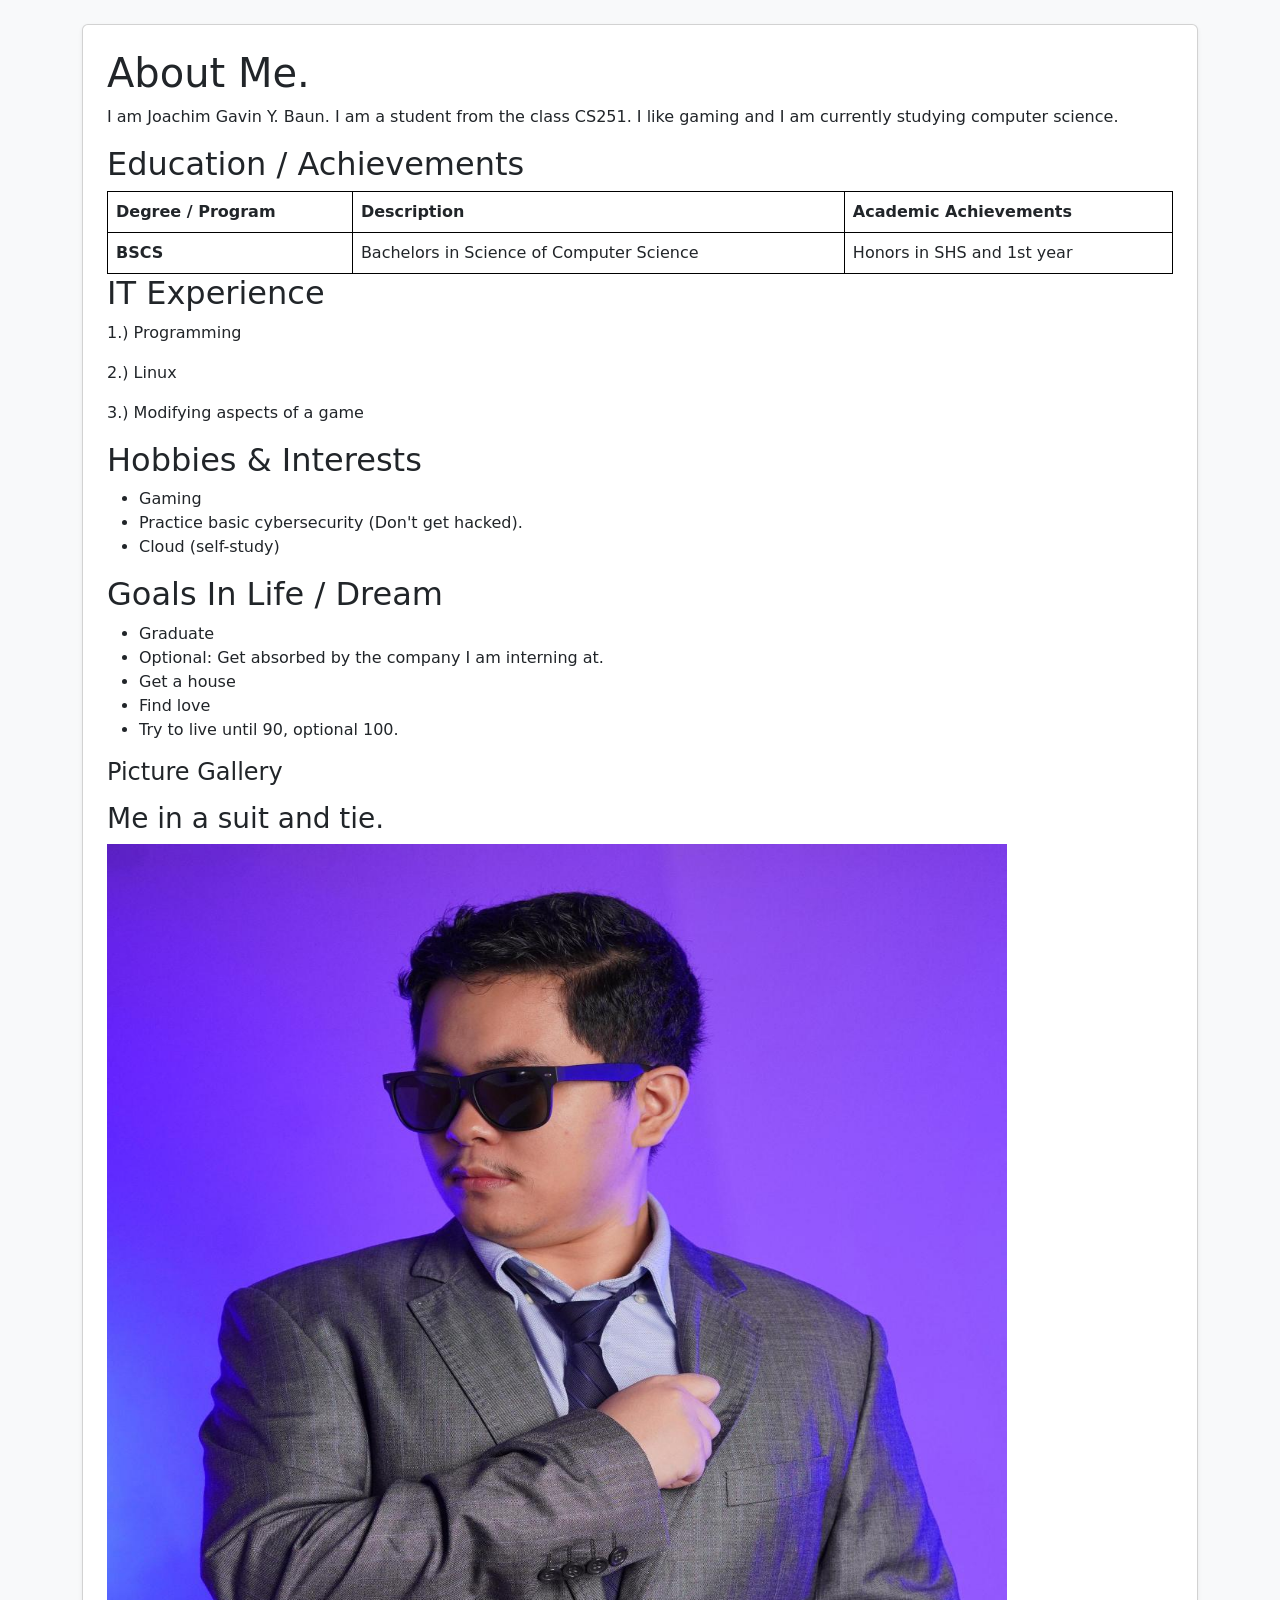
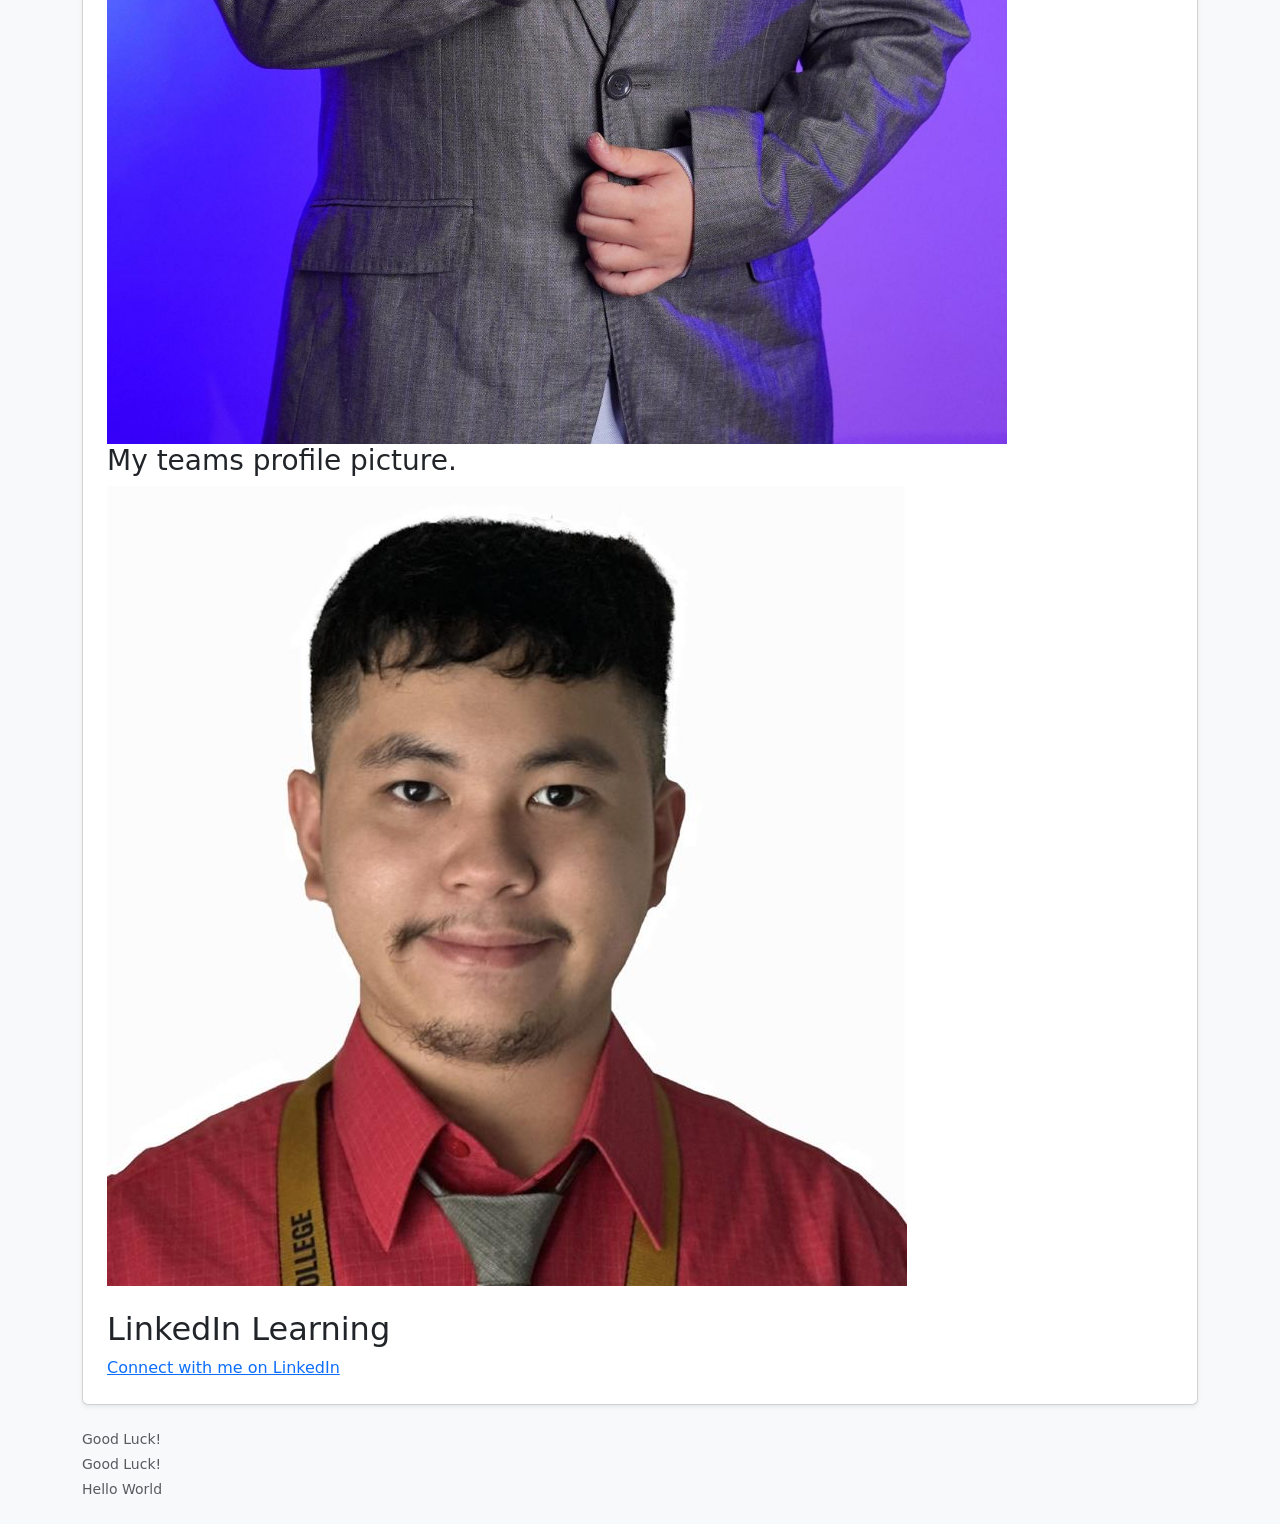
==== introduction/index.html @ b849bd5e "Add files via upload" ====
<!DOCTYPE html>
<html lang="en">
<head>
  <meta charset="utf-8">
  <meta name="viewport" content="width=device-width, initial-scale=1">
  <link href="https://cdn.jsdelivr.net/npm/bootstrap@5.3.8/dist/css/bootstrap.min.css" rel="stylesheet">
  <script src="https://cdn.jsdelivr.net/npm/bootstrap@5.3.8/dist/js/bootstrap.bundle.min.js"></script>
  <title>My Web Page</title>
 
 
 </head>
  <!-- Body Begin -->
<body class="bg-light">
<div class="wrapper">
  <div class="container my-4 wrapper">
    <div class="card shadow-sm p-4 profile_card">
    <!-- About Me Section -->
      <div class="section">
        <h1>About Me.</h1>
        <p>I am Joachim Gavin Y. Baun. I am a student from the class CS251. I like gaming and I am currently studying computer science.</p>
      </div>
      <!-- Education / Course Section -->
      <div class="section">
        <h2>Education / Achievements</h2>
      <table style="border-collapse: collapse; width: 100%;">
          <thead>
            <tr>
              <th style="border: 1px solid black; padding: 8px; text-align: left;">Degree / Program</th>
              <th style="border: 1px solid black; padding: 8px; text-align: left;">Description</th>
              <th style="border: 1px solid black; padding: 8px; text-align: left;">Academic Achievements</th>
            </tr>
          </thead>
          <tbody>
            <tr>
              <td style="border: 1px solid black; padding: 8px;"><strong>BSCS</strong></td>
              <td style="border: 1px solid black; padding: 8px;">Bachelors in Science of Computer Science</td>
              <td style="border: 1px solid black; padding: 8px;">Honors in SHS and 1st year</td>
            </tr>
          </tbody>
        </table>
      </div>
      <!-- IT Experience Section -->
      <div id="IT_experience">
        <h2>IT Experience</h2>
        <p>1.) Programming</p>
        <p>2.) Linux</p>
        <p>3.) Modifying aspects of a game</p>
      </div>
      <!-- Hobbies Section -->
      <div>

        <h2>Hobbies & Interests</h2>
          <ul>
            <li>Gaming</li>
            <li>Practice basic cybersecurity (Don't get hacked).</li>
            <li>Cloud (self-study)</li>
          </ul>
      </div>
      <!-- Goals Section -->
      <div>
      <h2>Goals In Life / Dream</h2>
      <ul>
        <li>Graduate</li>
        <li>Optional: Get absorbed by the company I am interning at.</li>
        <li>Get a house</li>
        <li>Find love</li>
        <li>Try to live until 90, optional 100.</li>
      </ul>
      </div>
      <!-- Picture Gallery -->
      <div class="mb-4">
        <h2 class="h4 mb-3">Picture Gallery</h2>
        <div class="col-md-6">
          <h3>Me in a suit and tie.</h3>
          <img src="images/Suit_Tie.jpg" alt="Profile photo of suit and tie" width="900" height="1200">
        </div>
        <div class="col-md-6">
          <h3>My teams profile picture.</h3>
          <img src="images/image_(3).jpg" alt="My Profile Picture on Teams">
        </div>
      </div>

      <div>
        <h2>LinkedIn Learning</h2>
        <a href="https://www.linkedin.com/feed/" target="_blank">Connect with me on LinkedIn</a>
      </div>
    </div>
  </div>
</div>
<div class="container pb-4 text-muted small">
  <p class="mb-1">Good Luck!</p>
  <div class="mb-1">Good Luck!</div>
  <span>Hello World</span>
</div>

  
</body>
</html>
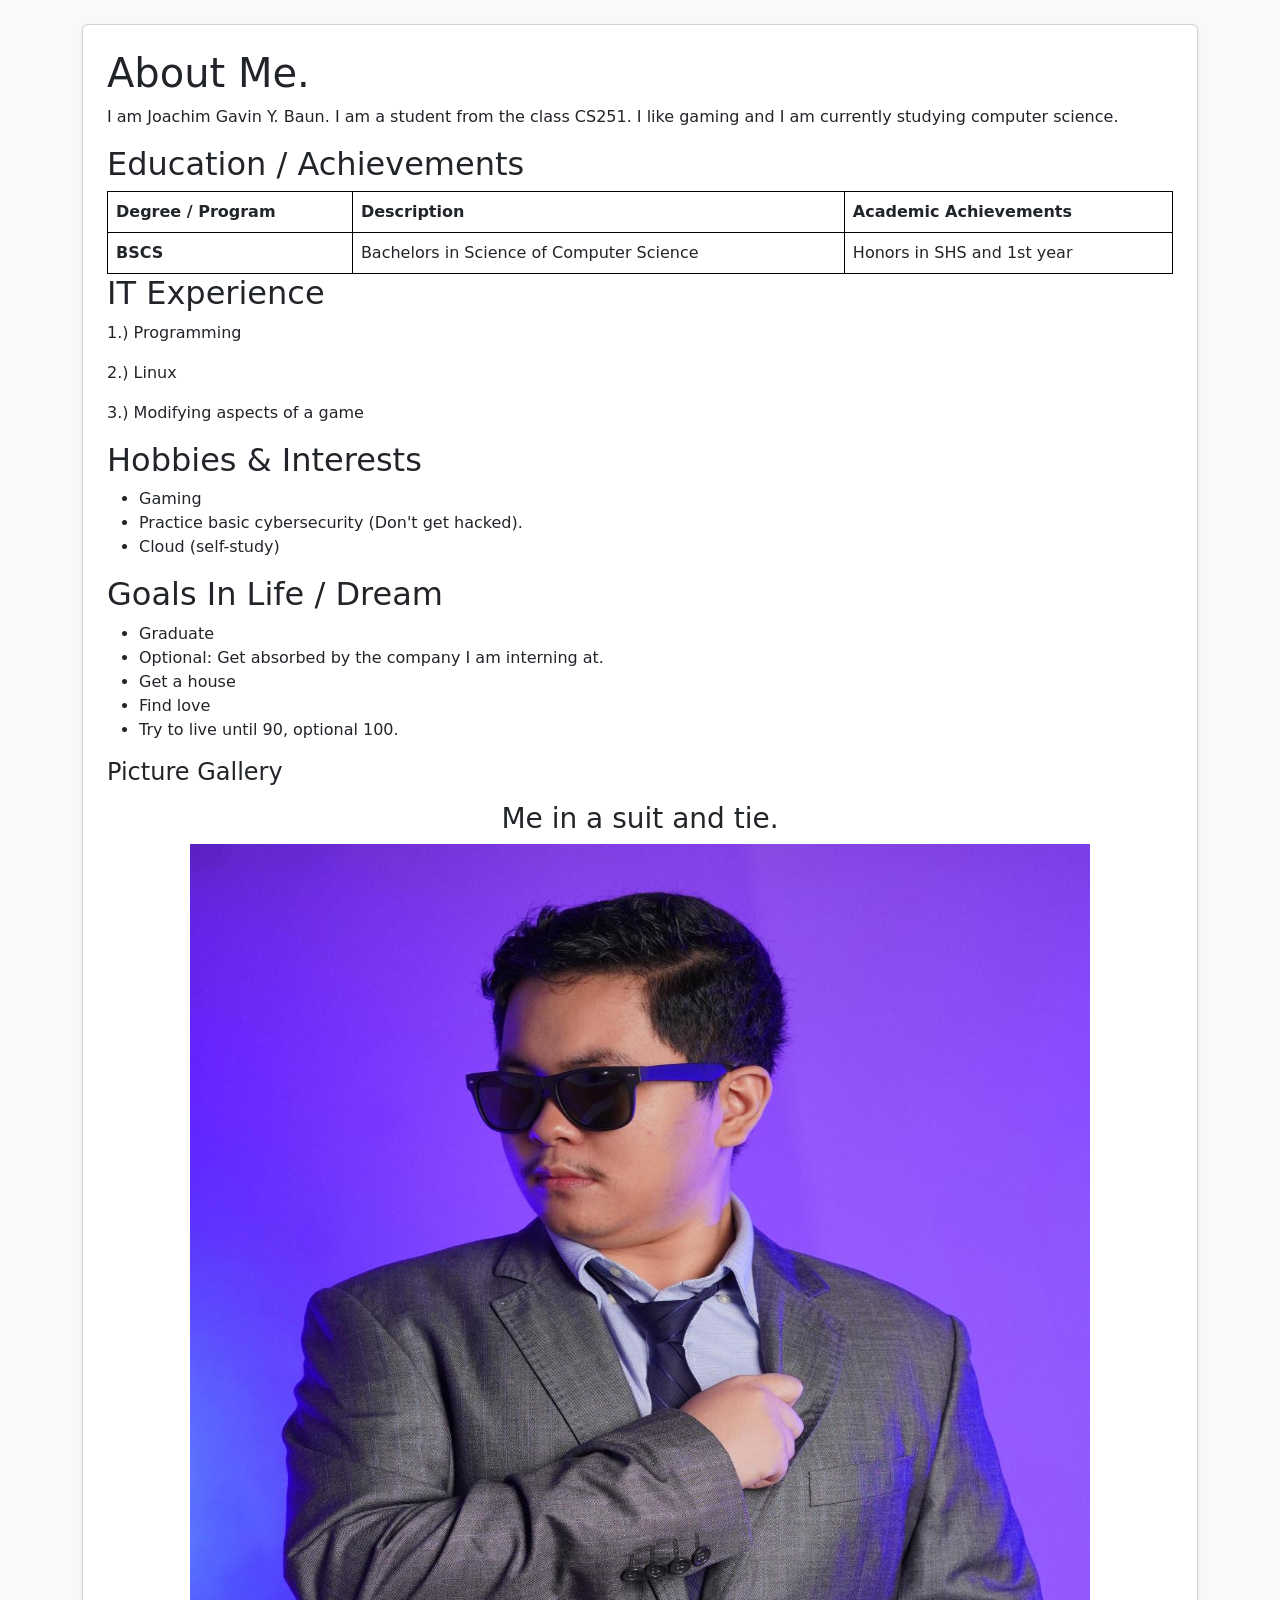
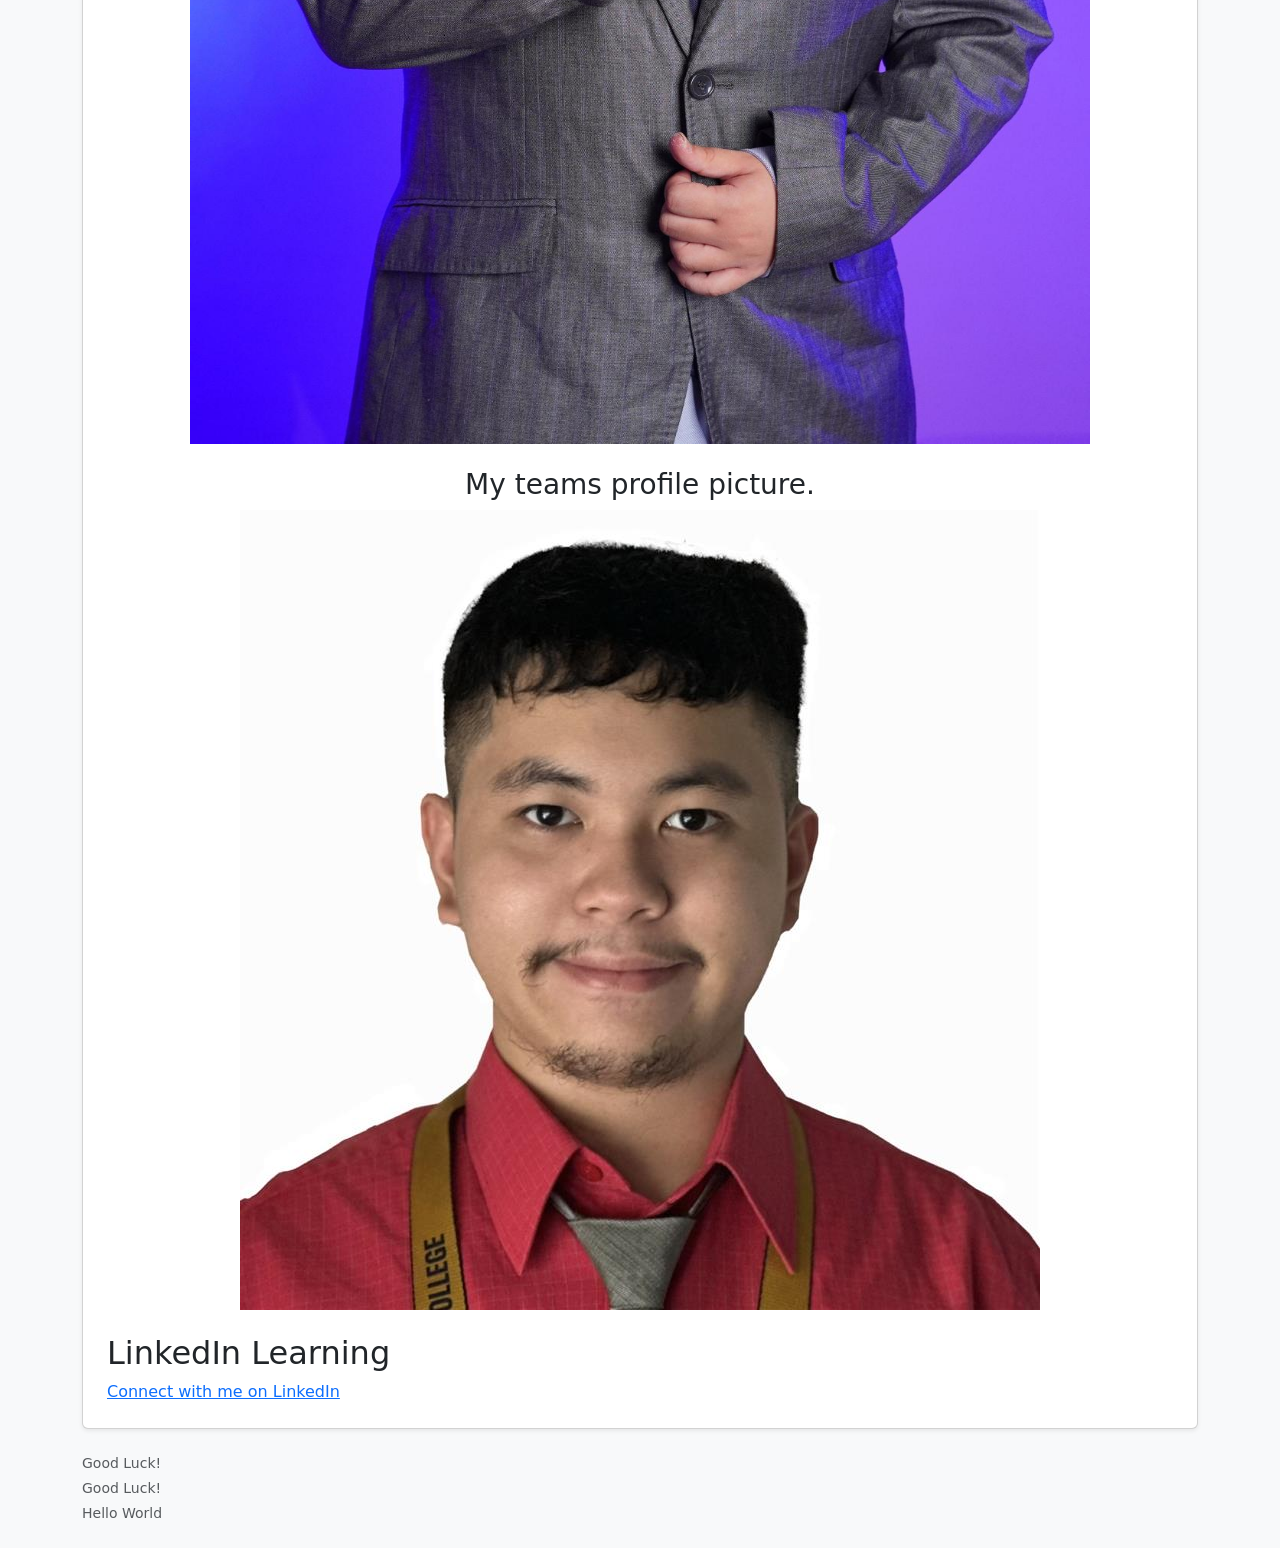
==== commit 68cd0cb2: "Add files via upload" ====
--- a/introduction/index.html
+++ b/introduction/index.html
@@ -70,13 +70,15 @@
       <!-- Picture Gallery -->
       <div class="mb-4">
         <h2 class="h4 mb-3">Picture Gallery</h2>
-        <div class="col-md-6">
-          <h3>Me in a suit and tie.</h3>
-          <img src="images/Suit_Tie.jpg" alt="Profile photo of suit and tie" width="900" height="1200">
-        </div>
-        <div class="col-md-6">
-          <h3>My teams profile picture.</h3>
-          <img src="images/image_(3).jpg" alt="My Profile Picture on Teams">
+        <div class="row g-4">
+          <div class="col-md-12 text-center"">
+            <h3>Me in a suit and tie.</h3>
+            <img src="images/Suit_Tie.jpg" alt="Profile photo of suit and tie" width="900" height="1200">
+          </div>
+          <div class="col-md-12 text-center"">
+            <h3>My teams profile picture.</h3>
+            <img src="images/image_(3).jpg" alt="My Profile Picture on Teams">
+          </div>
         </div>
       </div>
 
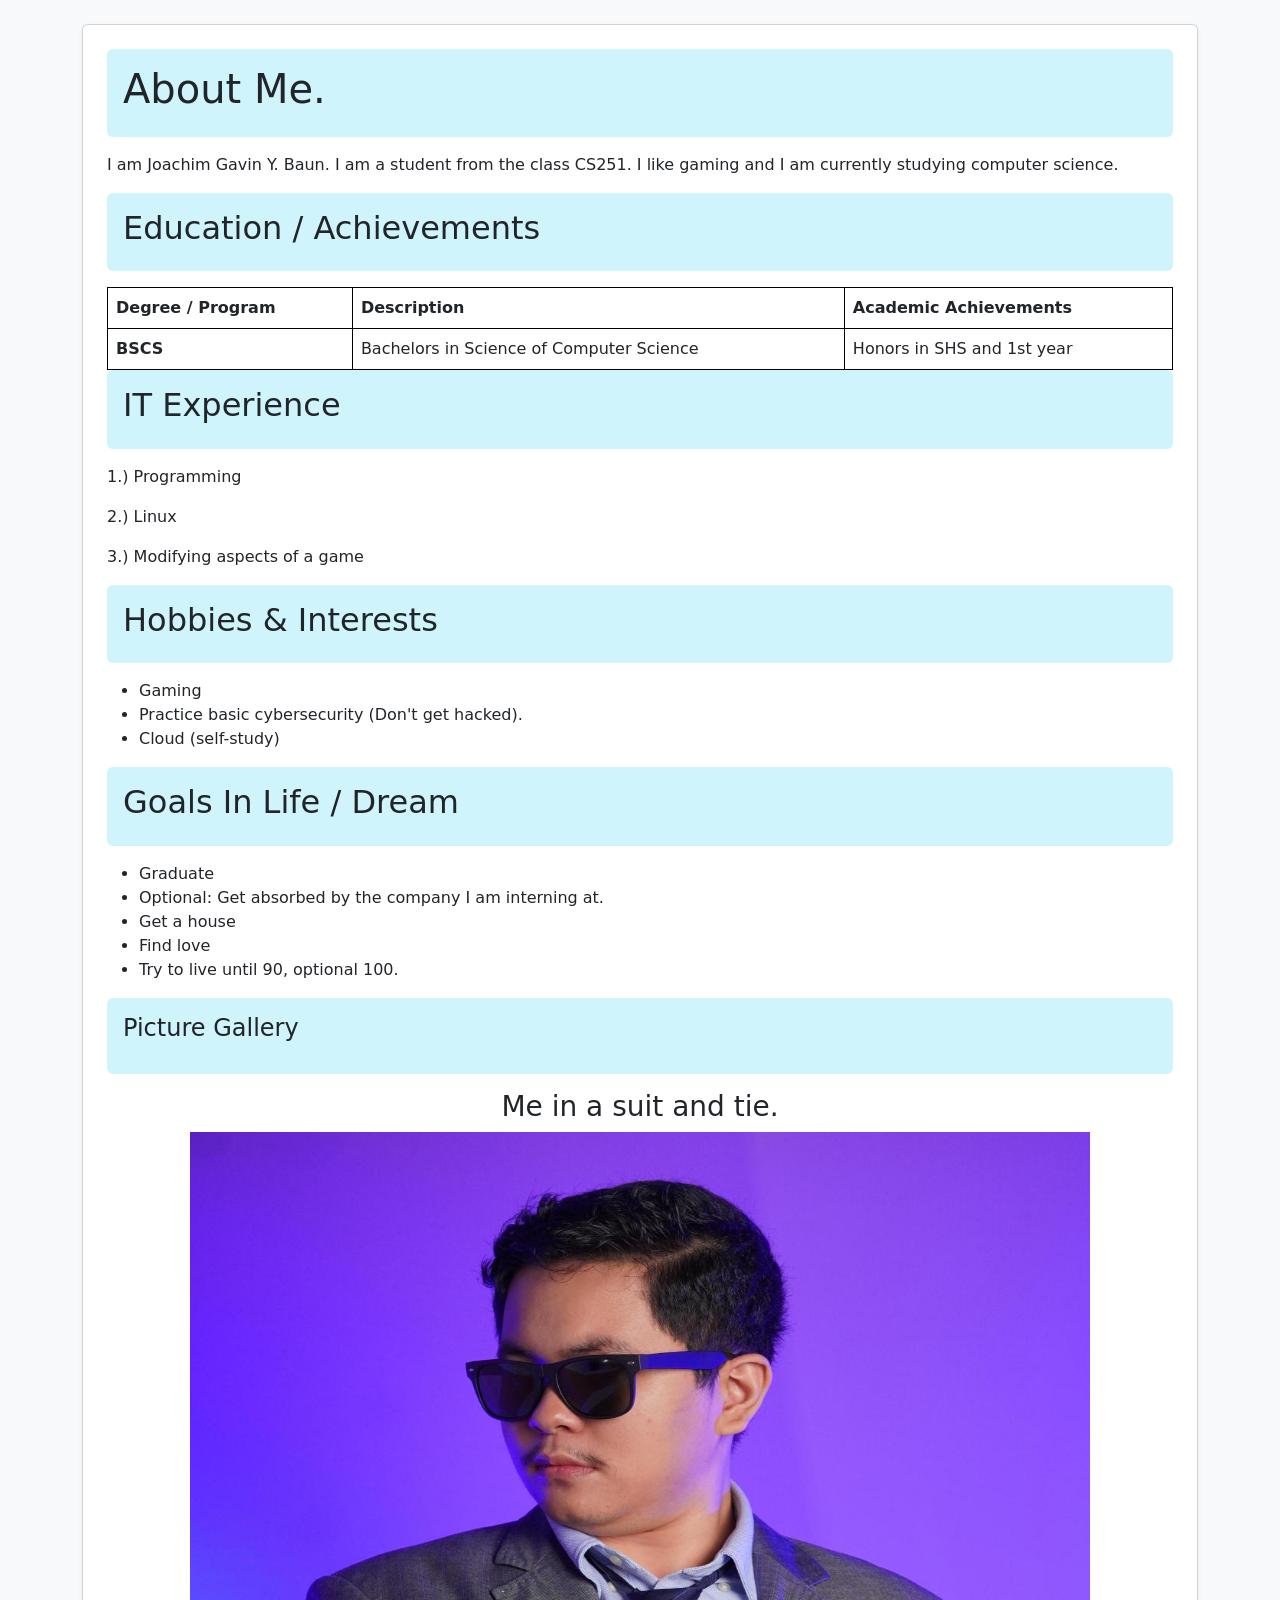
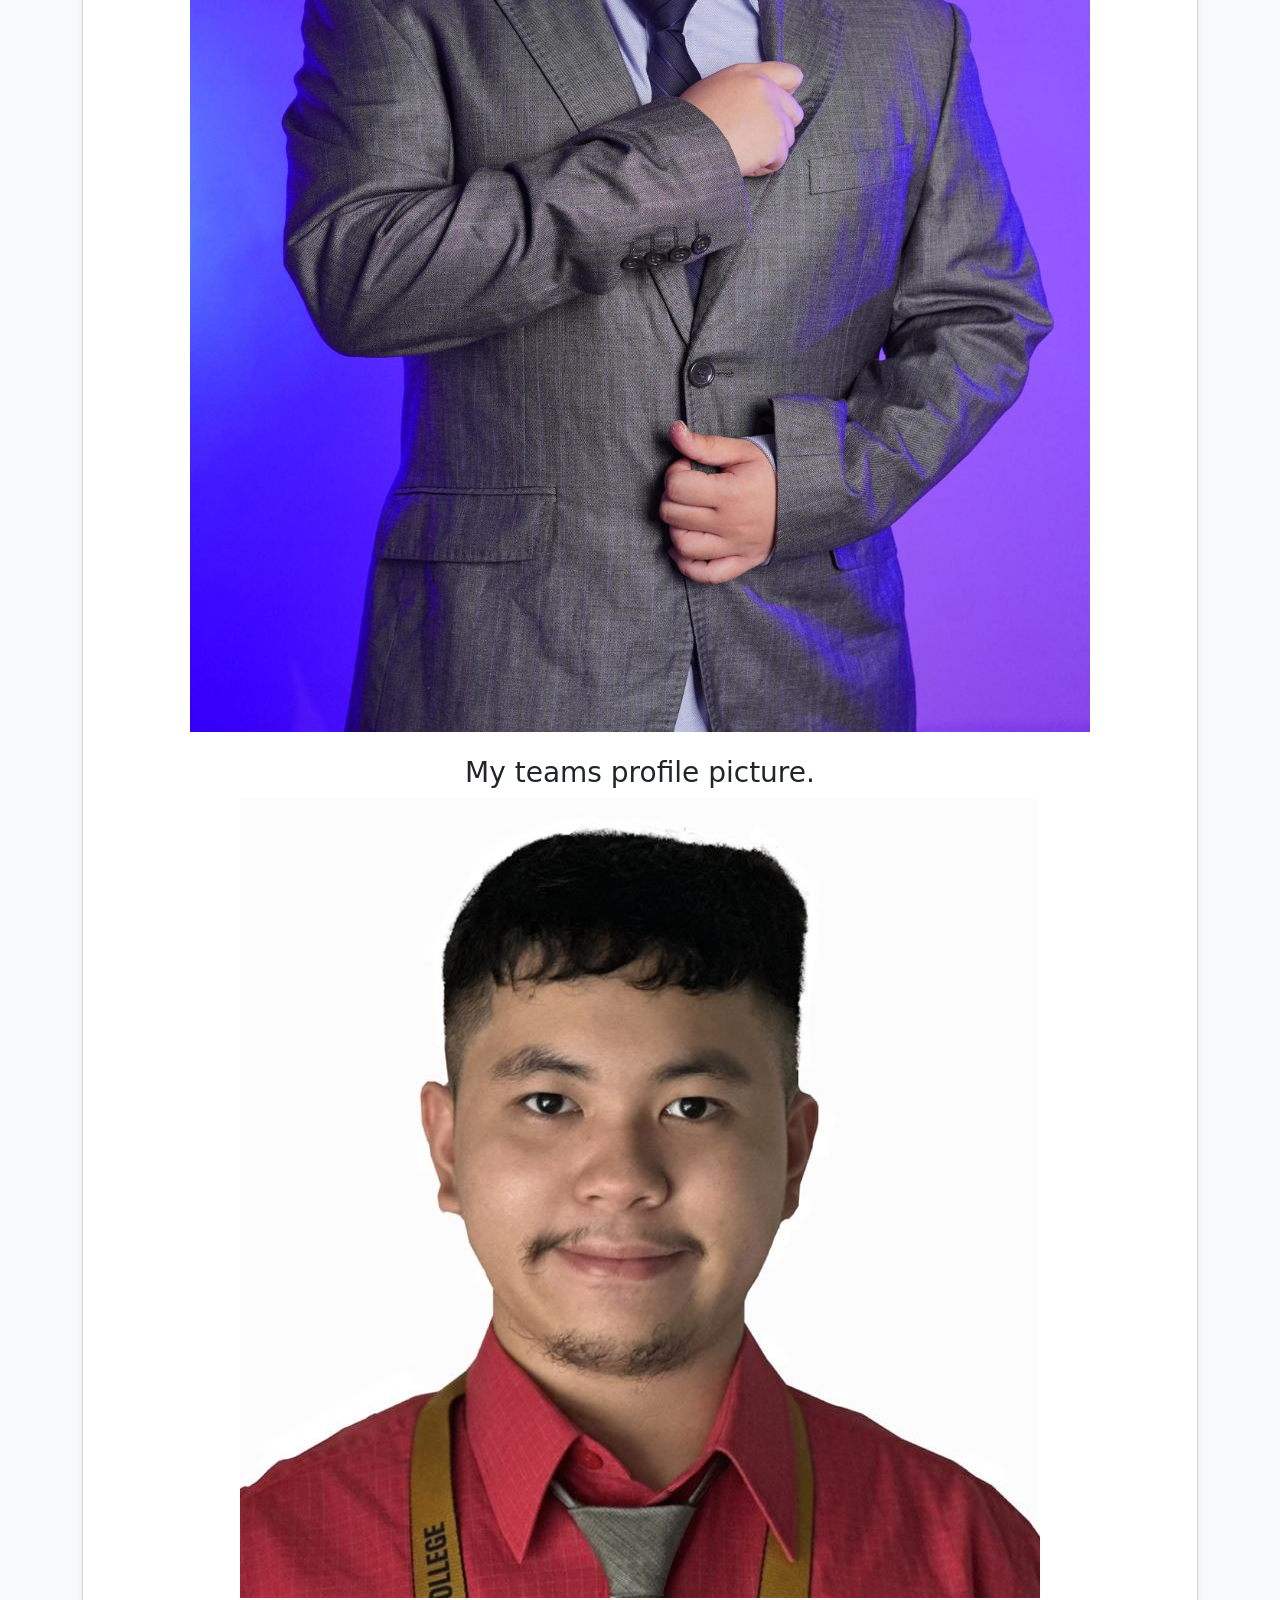
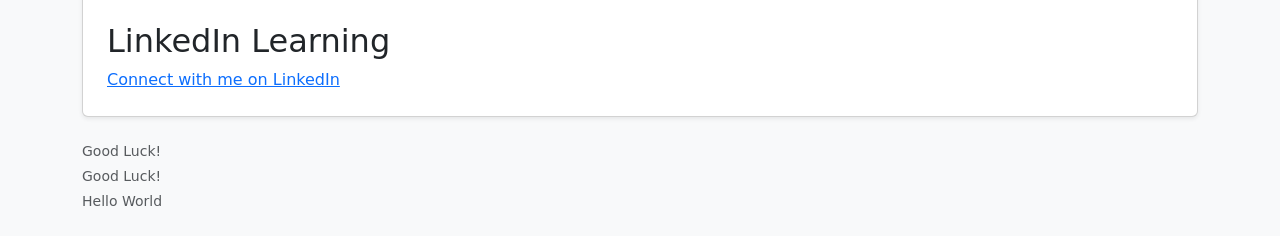
==== commit db6e06a6: "Add files via upload" ====
--- a/introduction/index.html
+++ b/introduction/index.html
@@ -15,13 +15,15 @@
   <div class="container my-4 wrapper">
     <div class="card shadow-sm p-4 profile_card">
     <!-- About Me Section -->
-      <div class="section">
+      <div class="section bg-info-subtle p-3 rounded mb-3">
         <h1>About Me.</h1>
+      </div>
         <p>I am Joachim Gavin Y. Baun. I am a student from the class CS251. I like gaming and I am currently studying computer science.</p>
-      </div>
       <!-- Education / Course Section -->
       <div class="section">
-        <h2>Education / Achievements</h2>
+        <div class="bg-info-subtle p-3 rounded mb-3">
+          <h2>Education / Achievements</h2>
+        </div>
       <table style="border-collapse: collapse; width: 100%;">
           <thead>
             <tr>
@@ -41,15 +43,18 @@
       </div>
       <!-- IT Experience Section -->
       <div id="IT_experience">
-        <h2>IT Experience</h2>
+        <div class="bg-info-subtle p-3 rounded mb-3">
+          <h2>IT Experience</h2>
+        </div>
         <p>1.) Programming</p>
         <p>2.) Linux</p>
         <p>3.) Modifying aspects of a game</p>
       </div>
       <!-- Hobbies Section -->
       <div>
-
-        <h2>Hobbies & Interests</h2>
+        <div class="bg-info-subtle p-3 rounded mb-3">
+          <h2>Hobbies & Interests</h2>
+        </div>
           <ul>
             <li>Gaming</li>
             <li>Practice basic cybersecurity (Don't get hacked).</li>
@@ -58,7 +63,9 @@
       </div>
       <!-- Goals Section -->
       <div>
-      <h2>Goals In Life / Dream</h2>
+        <div class="bg-info-subtle p-3 rounded mb-3">
+          <h2>Goals In Life / Dream</h2>
+        </div>
       <ul>
         <li>Graduate</li>
         <li>Optional: Get absorbed by the company I am interning at.</li>
@@ -69,13 +76,15 @@
       </div>
       <!-- Picture Gallery -->
       <div class="mb-4">
-        <h2 class="h4 mb-3">Picture Gallery</h2>
+        <div class="bg-info-subtle p-3 rounded mb-3">
+          <h2 class="h4 mb-3">Picture Gallery</h2>
+        </div>
         <div class="row g-4">
-          <div class="col-md-12 text-center"">
+          <div class="col-md-12 text-center">
             <h3>Me in a suit and tie.</h3>
             <img src="images/Suit_Tie.jpg" alt="Profile photo of suit and tie" width="900" height="1200">
           </div>
-          <div class="col-md-12 text-center"">
+          <div class="col-md-12 text-center">
             <h3>My teams profile picture.</h3>
             <img src="images/image_(3).jpg" alt="My Profile Picture on Teams">
           </div>
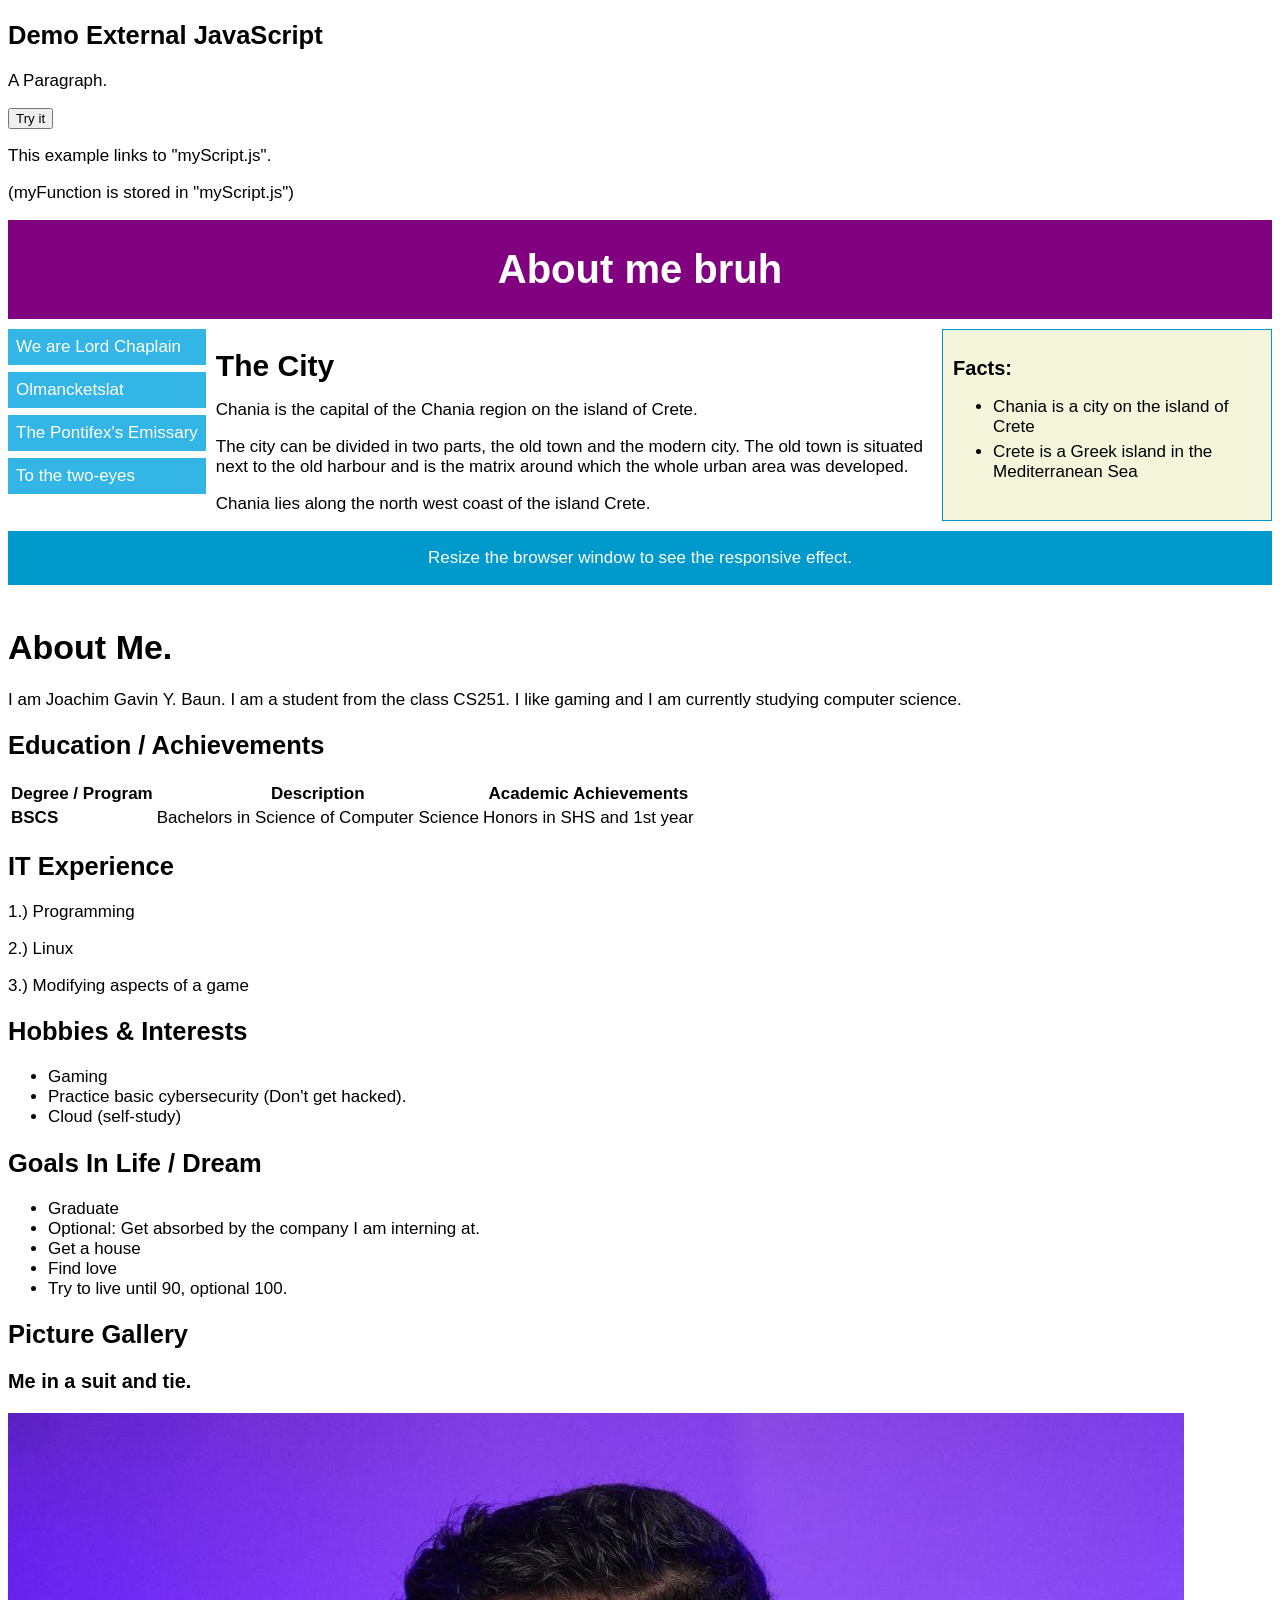
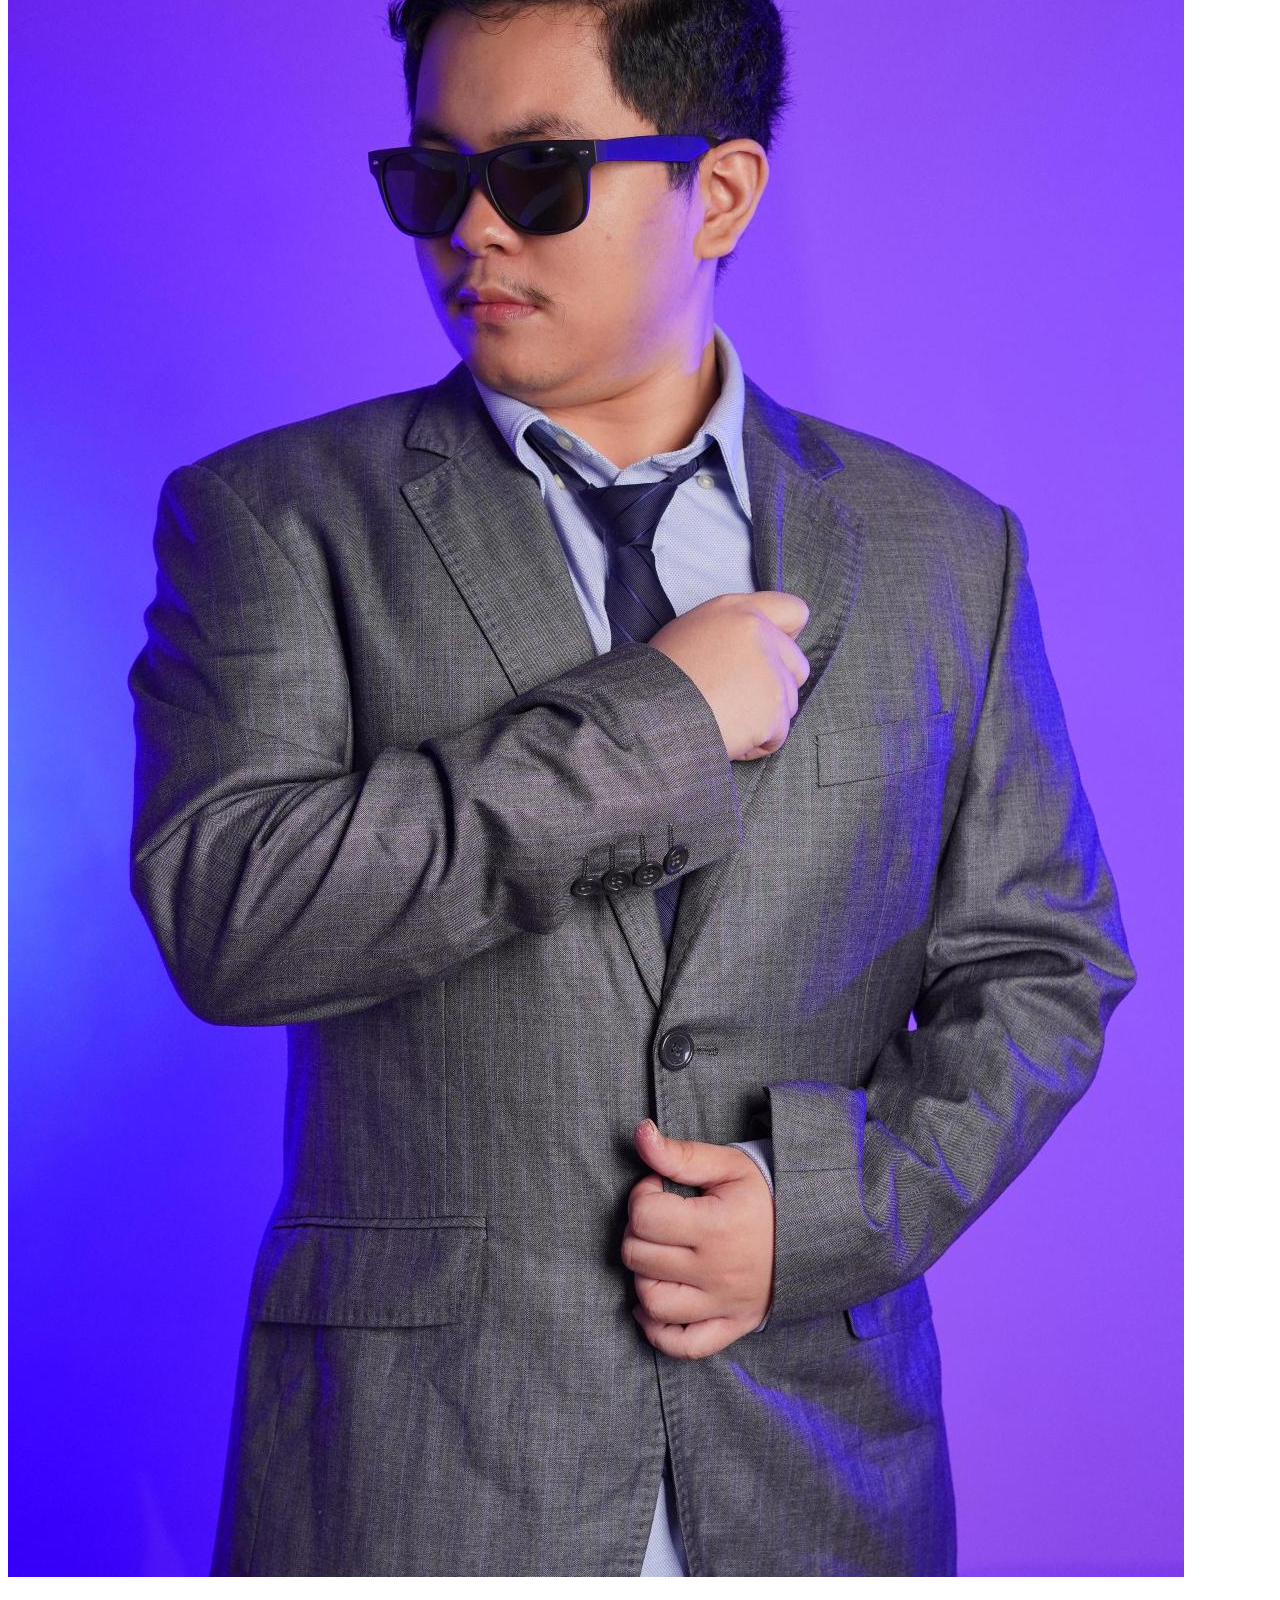
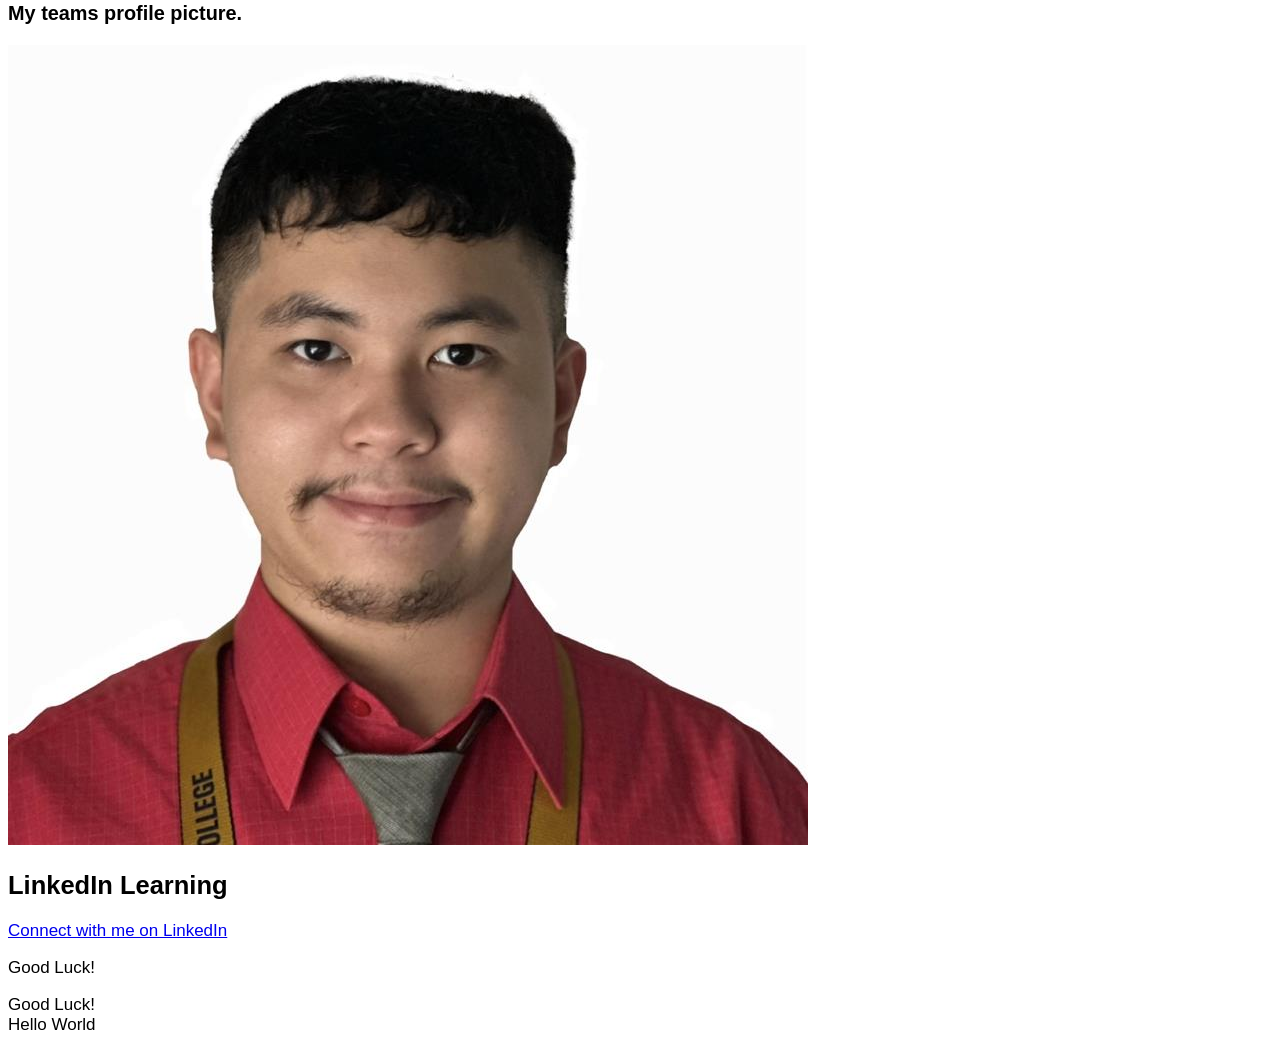
==== commit cd068ce1: "Added demo Javascript" ====
--- a/introduction/index.html
+++ b/introduction/index.html
@@ -1,108 +1,129 @@
 <!DOCTYPE html>
 <html lang="en">
 <head>
-  <meta charset="utf-8">
-  <meta name="viewport" content="width=device-width, initial-scale=1">
-  <link href="https://cdn.jsdelivr.net/npm/bootstrap@5.3.8/dist/css/bootstrap.min.css" rel="stylesheet">
-  <script src="https://cdn.jsdelivr.net/npm/bootstrap@5.3.8/dist/js/bootstrap.bundle.min.js"></script>
+<meta charset="UTF-8">
   <title>My Web Page</title>
- 
+ <link rel="stylesheet" href="css/rwd.css?version=0.1">
+ <meta name="viewport" content="width=device-width, initial-scale=1.0">
  
  </head>
   <!-- Body Begin -->
-<body class="bg-light">
+<body>
+<h2>Demo External JavaScript</h2>
+
+<p id="demo">A Paragraph.</p>
+
+<button type="button" onclick="myFunction()">Try it</button>
+
+<p>This example links to "myScript.js".</p>
+<p>(myFunction is stored in "myScript.js")</p>
+
+<script src="js/myScript.js"></script>
+<div class="grid-container">
+
+<div class="header"><h1>About me bruh</h1></div>
+
+<div class="menu">
+  <ul>
+    <li>We are Lord Chaplain</li>
+    <li>Olmancketslat</li>
+    <li>The Pontifex's Emissary</li>
+    <li>To the two-eyes</li>
+  </ul>
+</div>
+
+<div class="content">
+  <h1>The City</h1>
+  <p>Chania is the capital of the Chania region on the island of Crete.</p>
+  <p>The city can be divided in two parts, the old town and the modern city. The old town is situated next to the old harbour and is the matrix around which the whole urban area was developed.</p>
+  <p>Chania lies along the north west coast of the island Crete.</p>
+</div>  
+
+<div class="facts">
+  <h2>Facts:</h2>
+  <ul>
+    <li>Chania is a city on the island of Crete</li>
+    <li>Crete is a Greek island in the Mediterranean Sea</li>
+  </ul>
+</div>
+
+<div class="footer"><p>Resize the browser window to see the responsive effect.</p></div>
+  
+</div>
+
 <div class="wrapper">
-  <div class="container my-4 wrapper">
-    <div class="card shadow-sm p-4 profile_card">
-    <!-- About Me Section -->
-      <div class="section bg-info-subtle p-3 rounded mb-3">
-        <h1>About Me.</h1>
-      </div>
-        <p>I am Joachim Gavin Y. Baun. I am a student from the class CS251. I like gaming and I am currently studying computer science.</p>
-      <!-- Education / Course Section -->
-      <div class="section">
-        <div class="bg-info-subtle p-3 rounded mb-3">
-          <h2>Education / Achievements</h2>
-        </div>
-      <table style="border-collapse: collapse; width: 100%;">
-          <thead>
-            <tr>
-              <th style="border: 1px solid black; padding: 8px; text-align: left;">Degree / Program</th>
-              <th style="border: 1px solid black; padding: 8px; text-align: left;">Description</th>
-              <th style="border: 1px solid black; padding: 8px; text-align: left;">Academic Achievements</th>
-            </tr>
-          </thead>
-          <tbody>
-            <tr>
-              <td style="border: 1px solid black; padding: 8px;"><strong>BSCS</strong></td>
-              <td style="border: 1px solid black; padding: 8px;">Bachelors in Science of Computer Science</td>
-              <td style="border: 1px solid black; padding: 8px;">Honors in SHS and 1st year</td>
-            </tr>
-          </tbody>
-        </table>
-      </div>
-      <!-- IT Experience Section -->
-      <div id="IT_experience">
-        <div class="bg-info-subtle p-3 rounded mb-3">
-          <h2>IT Experience</h2>
-        </div>
-        <p>1.) Programming</p>
-        <p>2.) Linux</p>
-        <p>3.) Modifying aspects of a game</p>
-      </div>
-      <!-- Hobbies Section -->
-      <div>
-        <div class="bg-info-subtle p-3 rounded mb-3">
-          <h2>Hobbies & Interests</h2>
-        </div>
-          <ul>
-            <li>Gaming</li>
-            <li>Practice basic cybersecurity (Don't get hacked).</li>
-            <li>Cloud (self-study)</li>
-          </ul>
-      </div>
-      <!-- Goals Section -->
-      <div>
-        <div class="bg-info-subtle p-3 rounded mb-3">
-          <h2>Goals In Life / Dream</h2>
-        </div>
+  <div class="profile_card">
+  <!-- About Me Section -->
+  <div class="section">
+    <h1>About Me.</h1>
+    <p>I am Joachim Gavin Y. Baun. I am a student from the class CS251. I like gaming and I am currently studying computer science.</p>
+  </div>
+  <!-- Education / Course Section -->
+  <div class="section">
+    <h2>Education / Achievements</h2>
+    <table>
+      <thead>
+        <tr>
+          <th>Degree / Program</th>
+          <th>Description</th>
+          <th>Academic Achievements</th>
+        </tr>
+      </thead>
+      <tbody>
+        <tr>
+          <td><strong>BSCS</strong></td>
+          <td>Bachelors in Science of Computer Science</td>
+          <td>Honors in SHS and 1st year</td>
+        </tr>
+      </tbody>
+    </table>
+  </div>
+  <!-- IT Experience Section -->
+  <div id="IT_experience">
+    <h2>IT Experience</h2>
+    <p>1.) Programming</p>
+    <p>2.) Linux</p>
+    <p>3.) Modifying aspects of a game</p>
+  </div>
+  <!-- Hobbies Section -->
+  <div>
+
+    <h2>Hobbies & Interests</h2>
       <ul>
-        <li>Graduate</li>
-        <li>Optional: Get absorbed by the company I am interning at.</li>
-        <li>Get a house</li>
-        <li>Find love</li>
-        <li>Try to live until 90, optional 100.</li>
+        <li>Gaming</li>
+        <li>Practice basic cybersecurity (Don't get hacked).</li>
+        <li>Cloud (self-study)</li>
       </ul>
-      </div>
-      <!-- Picture Gallery -->
-      <div class="mb-4">
-        <div class="bg-info-subtle p-3 rounded mb-3">
-          <h2 class="h4 mb-3">Picture Gallery</h2>
-        </div>
-        <div class="row g-4">
-          <div class="col-md-12 text-center">
-            <h3>Me in a suit and tie.</h3>
-            <img src="images/Suit_Tie.jpg" alt="Profile photo of suit and tie" width="900" height="1200">
-          </div>
-          <div class="col-md-12 text-center">
-            <h3>My teams profile picture.</h3>
-            <img src="images/image_(3).jpg" alt="My Profile Picture on Teams">
-          </div>
-        </div>
-      </div>
+  </div>
+  <!-- Goals Section -->
+  <div>
+  <h2>Goals In Life / Dream</h2>
+  <ul>
+    <li>Graduate</li>
+    <li>Optional: Get absorbed by the company I am interning at.</li>
+    <li>Get a house</li>
+    <li>Find love</li>
+    <li>Try to live until 90, optional 100.</li>
+  </ul>
+  </div>
+  <!-- Picture Gallery -->
+  <div>
+    <h2>Picture Gallery</h2>
+    <h3>Me in a suit and tie.</h3>
+    <img src="images/Suit_Tie.jpg" alt="Profile photo of suit and tie">
+    <h3>My teams profile picture.</h3>
+    <img src="images/image_(3).jpg" alt="My Profile Picture on Teams">
+  </div>
 
-      <div>
-        <h2>LinkedIn Learning</h2>
-        <a href="https://www.linkedin.com/feed/" target="_blank">Connect with me on LinkedIn</a>
-      </div>
-    </div>
+  <div>
+    <h2>LinkedIn Learning</h2>
+    <a href="https://www.linkedin.com/feed/" target="_blank">Connect with me on LinkedIn</a>
+  </div>
   </div>
 </div>
-<div class="container pb-4 text-muted small">
-  <p class="mb-1">Good Luck!</p>
-  <div class="mb-1">Good Luck!</div>
+  <p>Good Luck!</p>
+  <div>Good Luck!</div>
   <span>Hello World</span>
-</div>
 
   
 </body>
--- a/introduction/css/rwd.css
+++ b/introduction/css/rwd.css
@@ -0,0 +1,103 @@
+* {
+  box-sizing: border-box;
+}
+
+body {
+  font-family: "Lucida Sans", sans-serif;
+  font-size: 17px;
+}
+
+.grid-container {
+  display: grid;
+  grid-template-areas:
+    'header'
+    'menu'
+    'main'
+    'facts'
+    'footer';
+  background-color: white;
+  gap: 10px;  
+}
+
+.header {
+  grid-area: header;
+  background-color: purple;
+  text-align: center;
+  color: #ffffff;
+}
+
+.header > h1 {
+  font-size: 40px;
+}
+
+.menu {
+  grid-area: menu;
+  }
+  
+.menu ul {
+  list-style-type: none;
+  margin: 0;
+  padding: 0;
+}
+
+.menu li {
+  padding: 8px;
+  margin-bottom: 7px;
+  background-color: #33b5e5;
+  color: #ffffff;
+}
+
+.menu li:hover {
+  background-color: #0099cc;
+}
+  
+.content {
+  grid-area: main;
+}
+
+.content > h1 {
+  font-size: 30px;
+  margin-bottom: 7px;
+}
+
+.content > p {
+  margin-bottom: 7px;
+}
+
+.facts {
+  grid-area: facts;
+  border: 1px solid #0099cc;
+  background-color: beige;
+  padding: 10px;
+}
+
+.facts > h2 {
+  font-size: 20px;
+}
+
+.facts li {
+  margin-bottom: 5px;
+}
+
+.footer {
+  grid-area: footer;
+  background-color: #0099cc;
+  color: #ffffff;
+  text-align: center;
+}
+
+@media (min-width: 600px) {
+  .header {grid-area: 1 / span 6;}
+  .menu {grid-area: 2 / span 1;}
+  .content {grid-area: 2 / span 4;}
+  .facts {grid-area: 3 / span 6;}
+  .footer {grid-area: 4 / span 6;}
+}
+
+@media (min-width: 768px) {
+  .header {grid-area: 1 / span 6;}
+  .menu {grid-area: 2 / span 1;}
+  .content {grid-area: 2 / span 4;}
+  .facts {grid-area: 2 / span 1;}
+  .footer {grid-area: 3 / span 6;}
+}
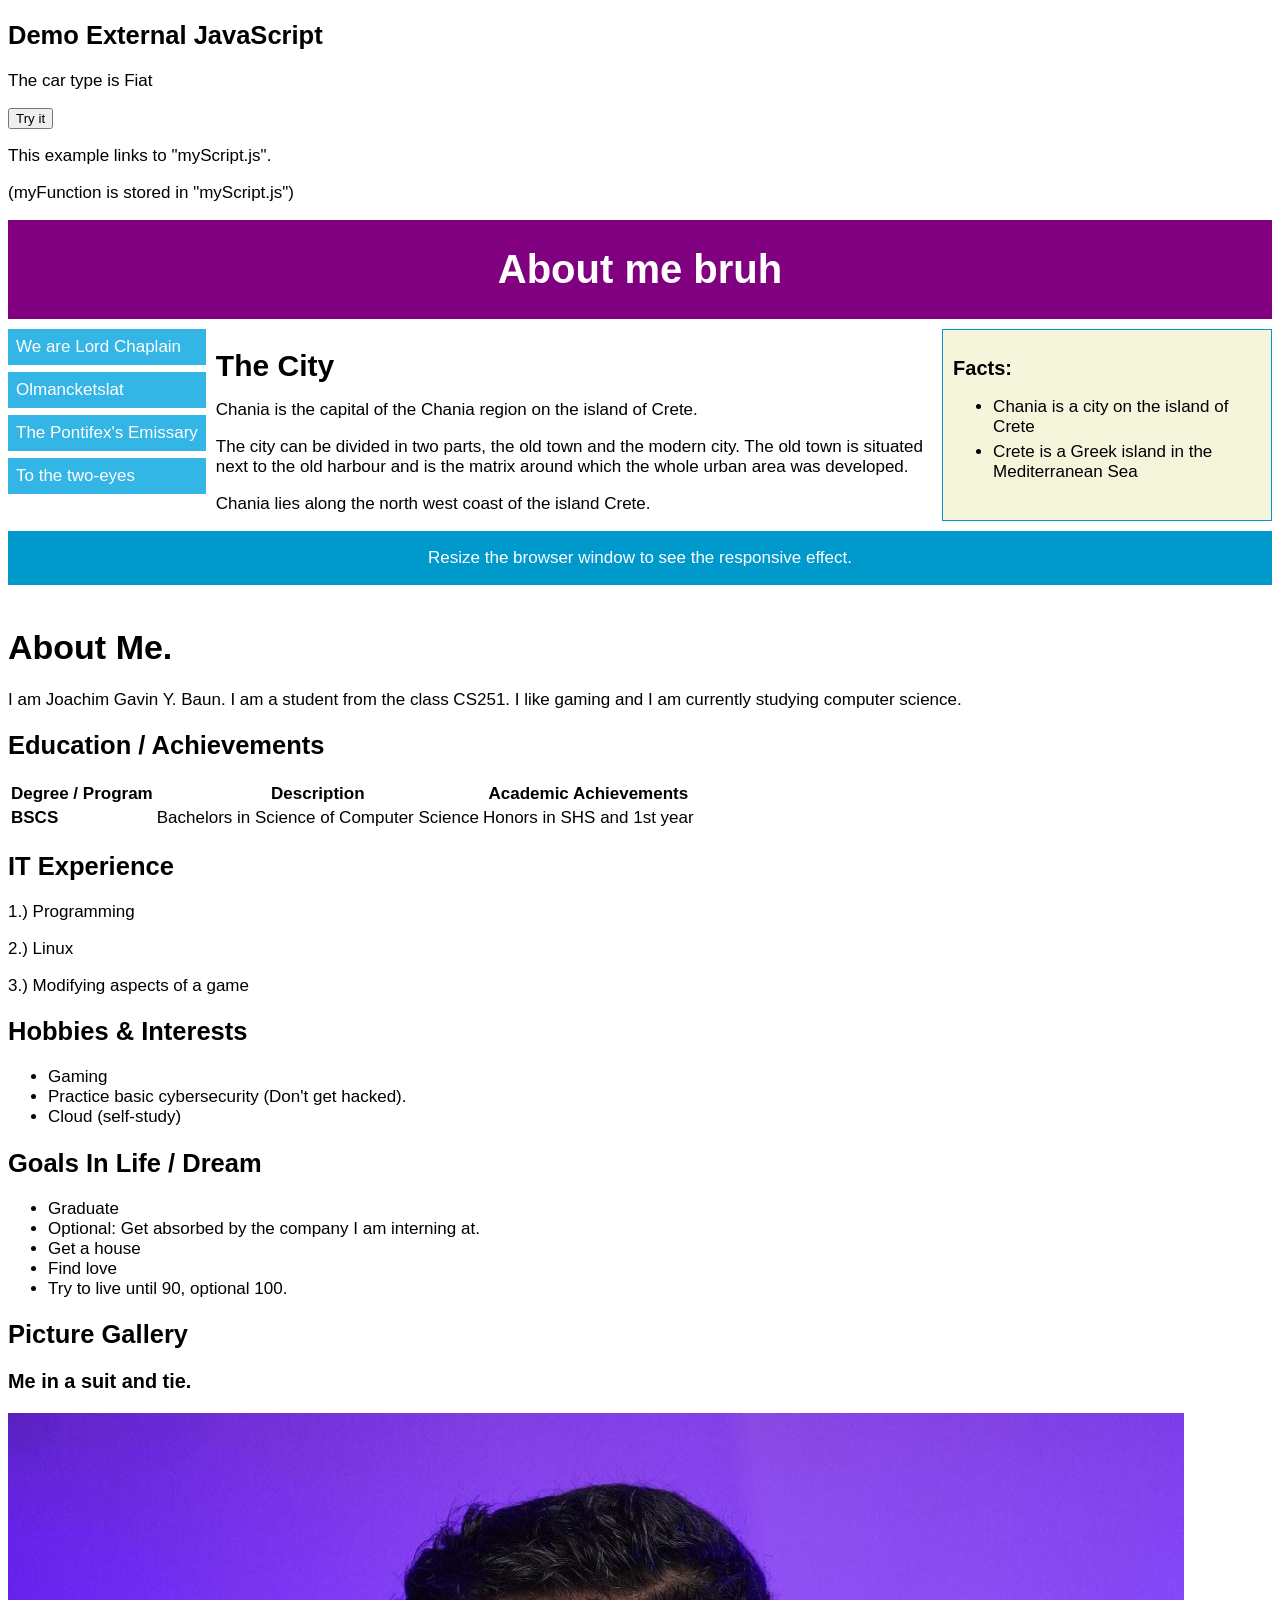
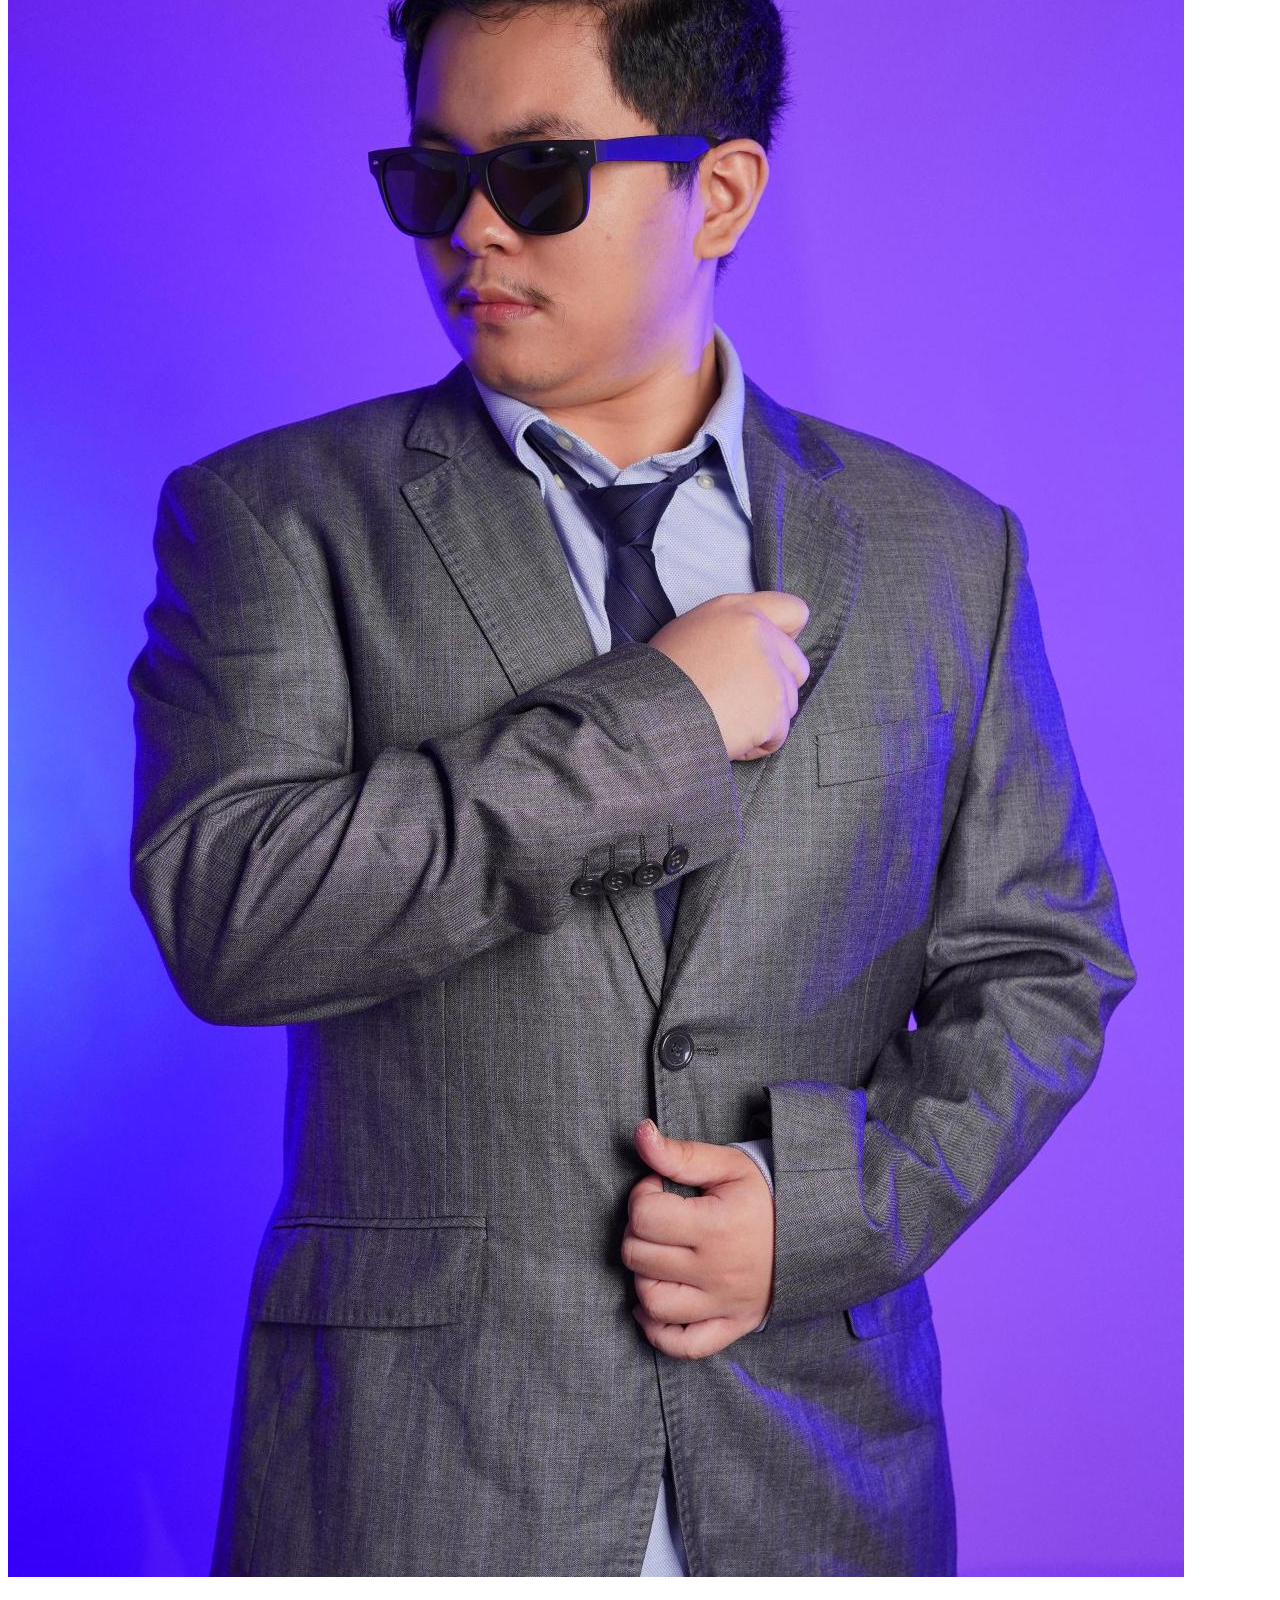
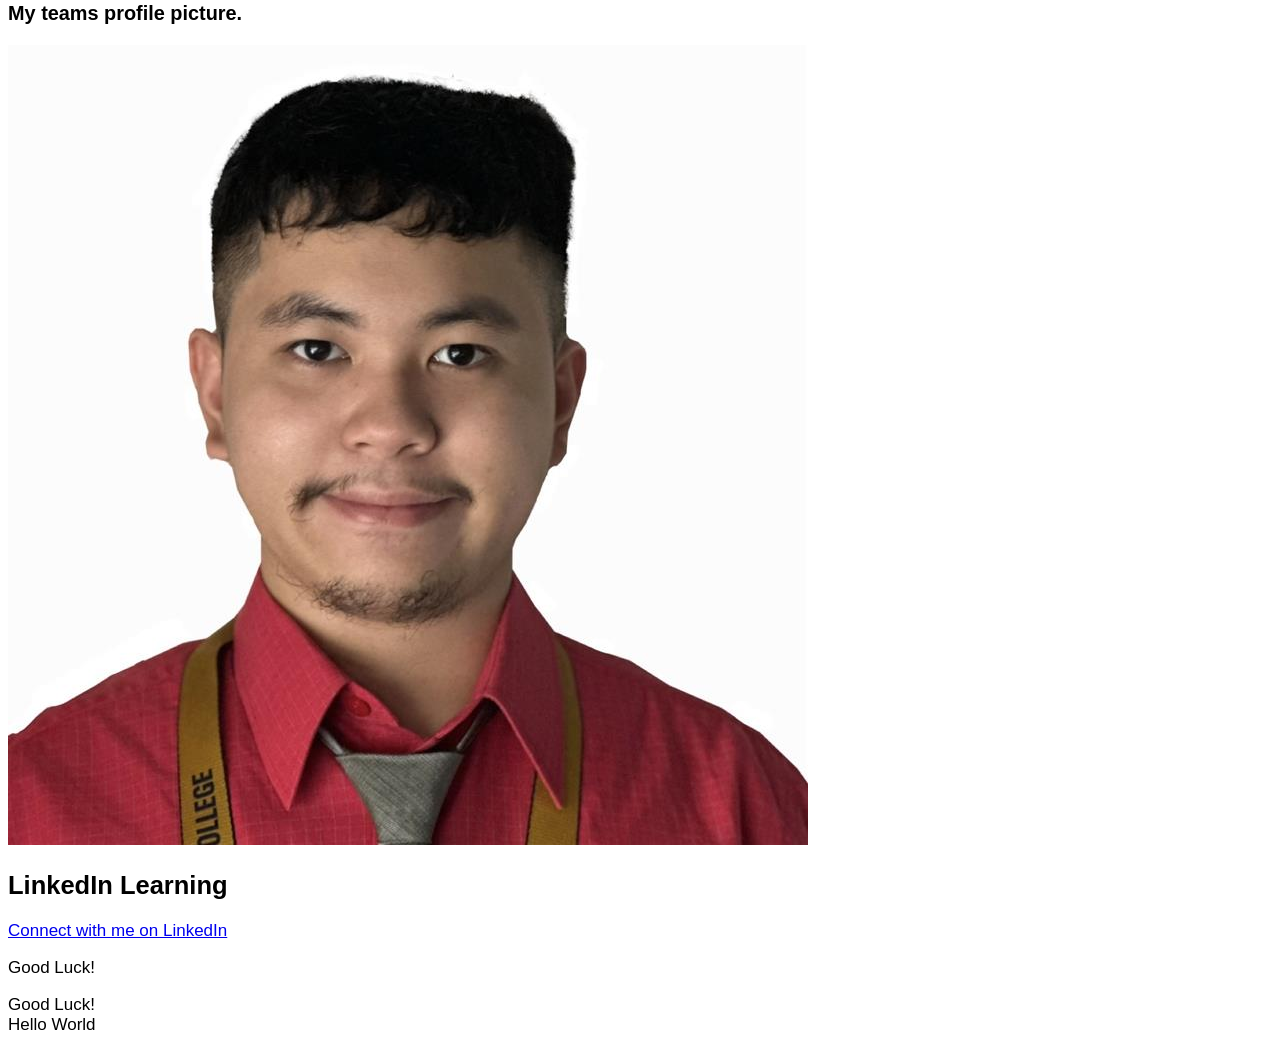
==== commit 0788bf03: "Added stuff like object.js and functionality in index.html." ====
--- a/introduction/index.html
+++ b/introduction/index.html
@@ -5,7 +5,6 @@
   <title>My Web Page</title>
  <link rel="stylesheet" href="css/rwd.css?version=0.1">
  <meta name="viewport" content="width=device-width, initial-scale=1.0">
- 
  </head>
   <!-- Body Begin -->
 <body>
@@ -17,8 +16,9 @@
 
 <p>This example links to "myScript.js".</p>
 <p>(myFunction is stored in "myScript.js")</p>
+<script src="js/myScript.js"></script>
+<script src="js/objects.js"></script>
 
-<script src="js/myScript.js"></script>
 <div class="grid-container">
 
 <div class="header"><h1>About me bruh</h1></div>
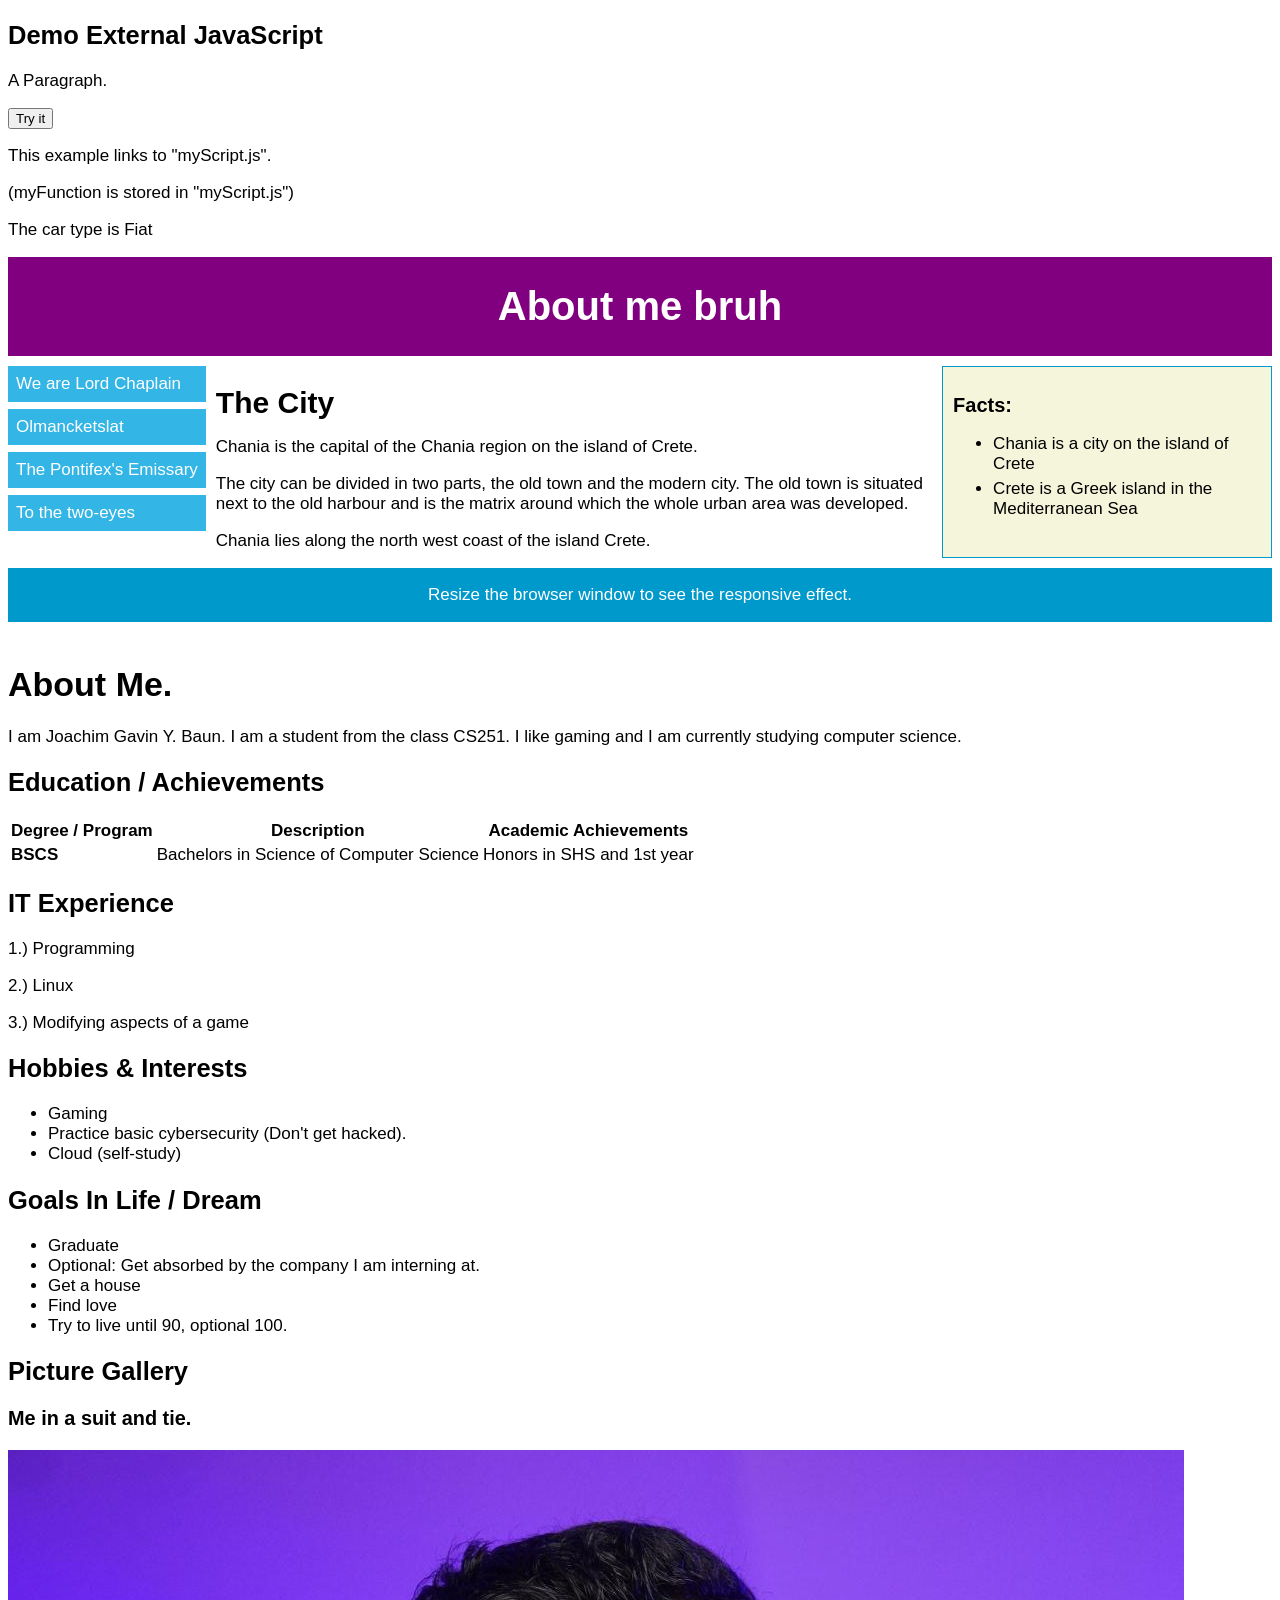
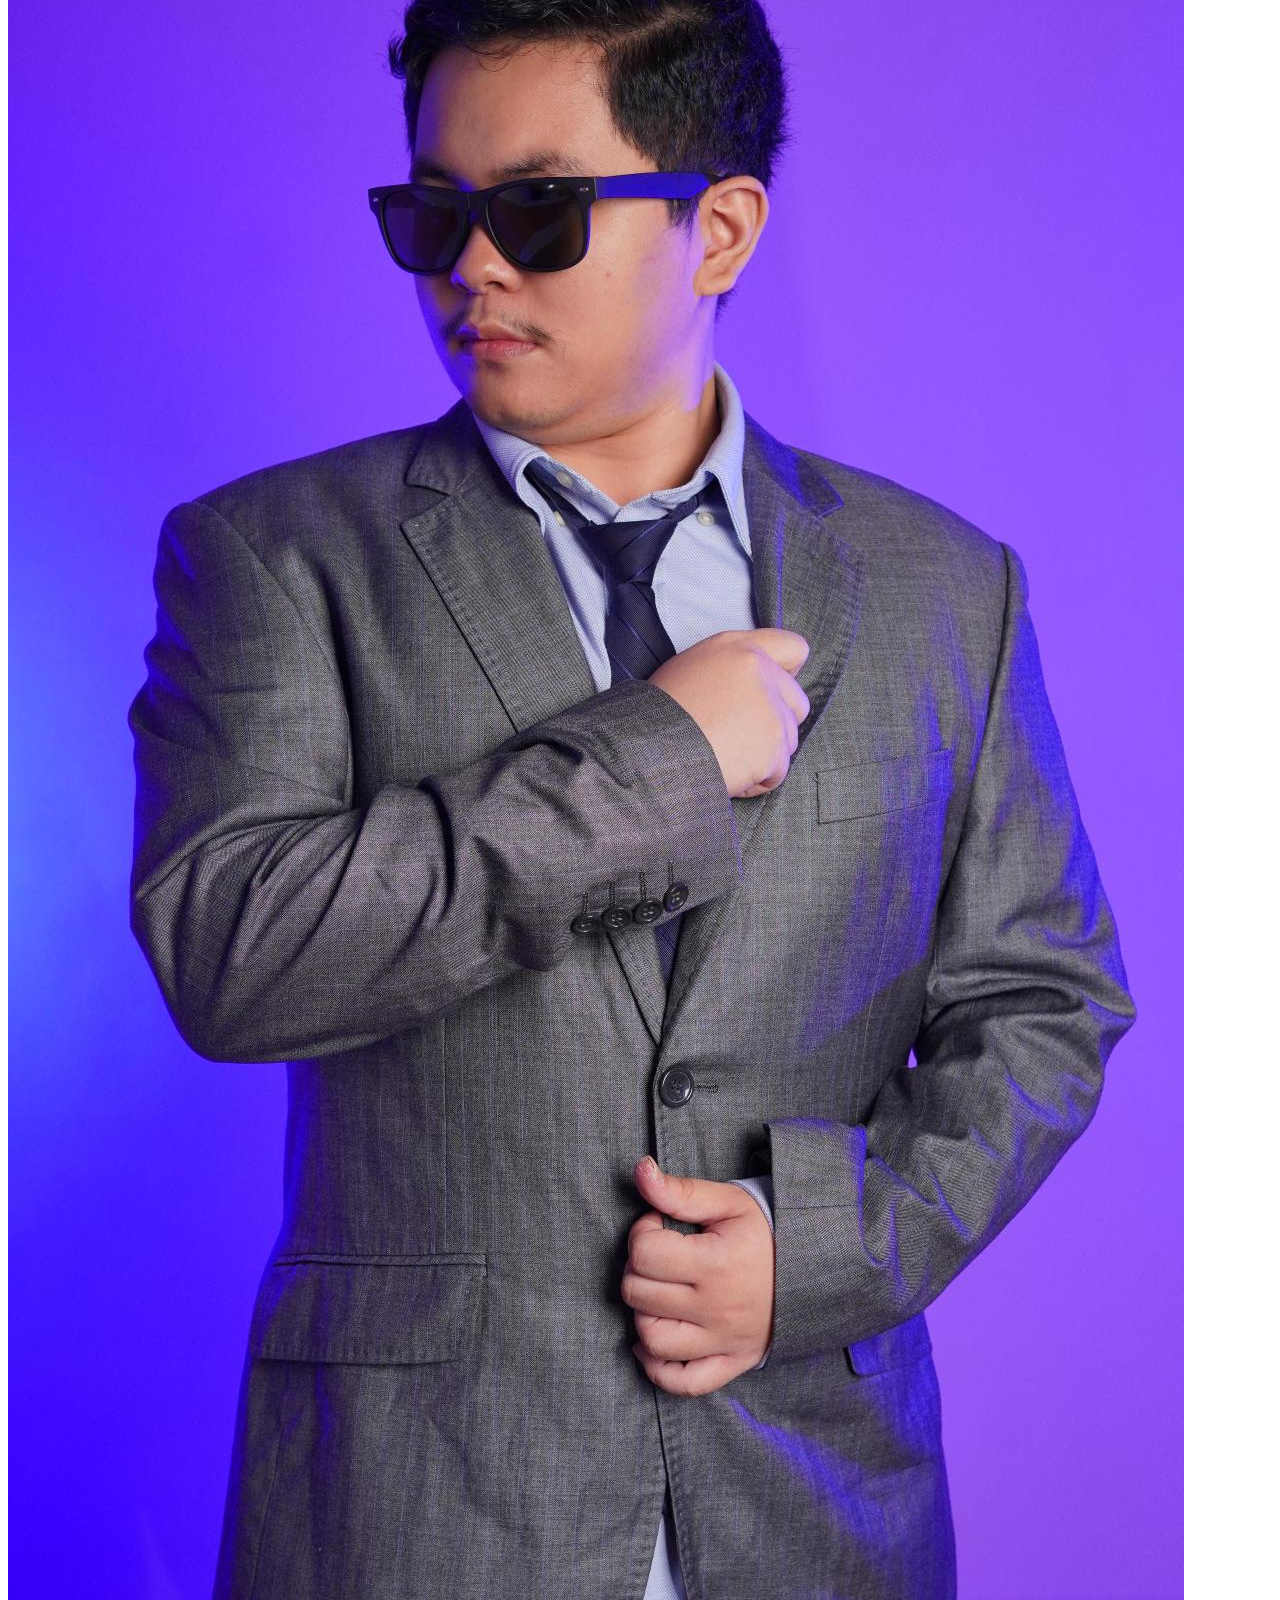
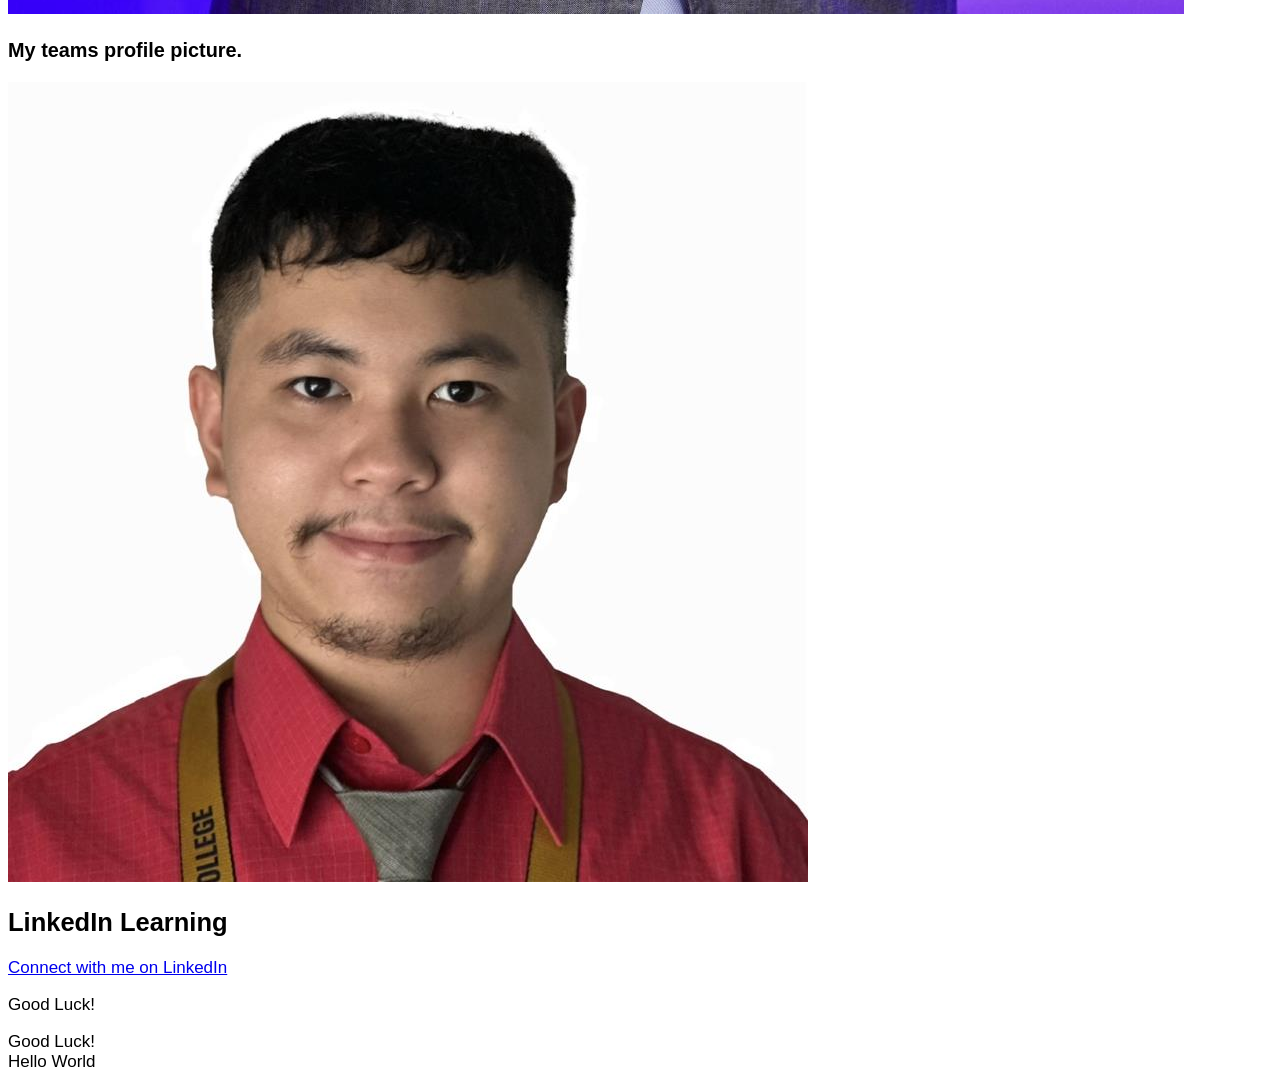
==== commit 084c7493: "Bruh" ====
--- a/introduction/index.html
+++ b/introduction/index.html
@@ -16,6 +16,9 @@
 
 <p>This example links to "myScript.js".</p>
 <p>(myFunction is stored in "myScript.js")</p>
+<p id="demo2">A car bruh.</p>
+
+
 <script src="js/myScript.js"></script>
 <script src="js/objects.js"></script>
 
